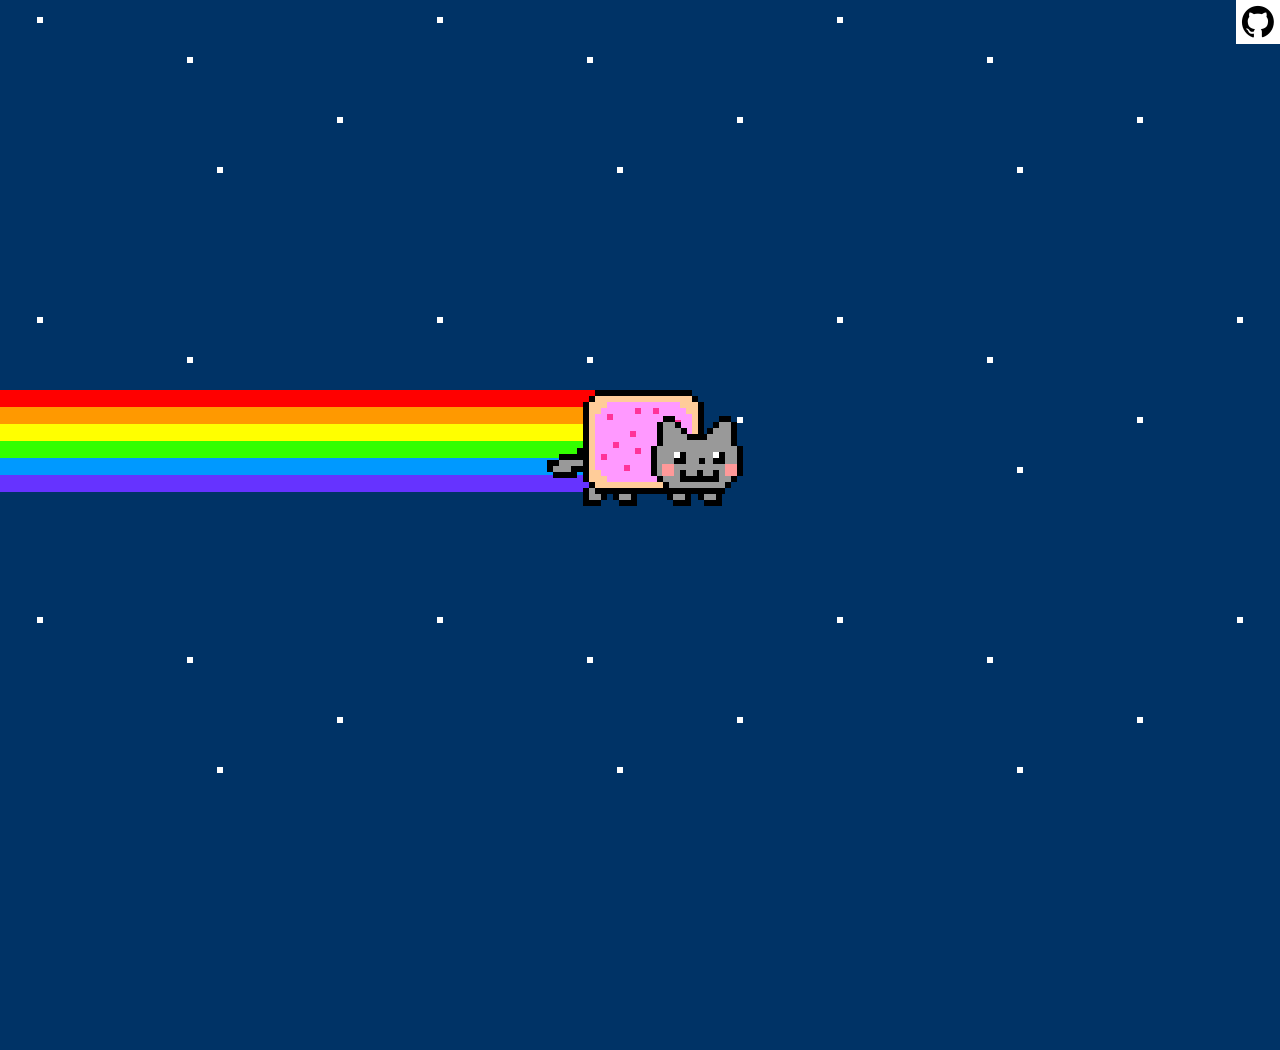
==== secrets/AHFUDC.html @ fc73c589 "Add files via upload" ====
<!DOCTYPE HTML>
<html lang="en-US">
<head>
	<meta charset="UTF-8">
	<title>nyan cat</title>

	<link rel="icon" href="favicon.ico" />
	<link rel="stylesheet" href="css/nyan.css"/>
</head>
<body>
	<div class="sparks-combo">
		<div class="spark"></div>
		<div class="spark"></div>
		<div class="spark"></div>
		<div class="spark"></div>
	</div>

	<div id="wave-a" class="hot rainbow"></div>
	<div id="wave-a" class="cold rainbow"></div>

	<div id="wave-b" class="hot rainbow"></div>
	<div id="wave-b" class="cold rainbow"></div>

	<div id="nyan-cat" class="frame1">
		<div id="tail"></div>

		<div id="paws"></div>

		<div id="pop-tarts-body">
			<div id="pop-tarts-body-cream"></div>
		</div>

		<div id="head">
			<div id="face"></div>
		</div>
	</div>

	<a href="https://github.com/cristurm/nyan-cat" title="Nyan Cat's home at GitHub" class="repo">
		<i class="octicon octicon-mark-github"></i>
		<span>My Github Repo</span>
	</a>

	<audio autoplay="true" loop="true">
		<source src="audio/nyan-cat.ogg" type="audio/ogg" />
		<source src="audio/nyan-cat.mp3" type="audio/mpeg" />
	</audio>

	<script src="js/nyan.js"></script>
</body>
</html>
---- secrets/css/nyan.css ----
@font-face {
  font-family: 'octicons';
  src: url('../font/octicons.eot?#iefix') format('embedded-opentype'), url('../font/octicons.woff') format('woff'), url('../font/octicons.ttf') format('truetype'), url('../font/octicons.svg#octicons') format('svg');
  font-weight: normal;
  font-style: normal;
}
html,
body {
  width: 100%;
  height: 100%;
  margin: 0;
  padding: 0;
  background: #036;
  overflow: hidden;
}
body {
  font: 13px/1.4 Helvetica, arial, freesans, clean, sans-serif, "Segoe UI Emoji", "Segoe UI Symbol";
}
.repo {
  position: absolute;
  top: 0;
  right: 0;
  color: black;
  background: white;
  padding: 6px 6px;
  outline: none;
  z-index: 4;
}
.repo i {
  float: left;
  cursor: pointer;
}
.repo span {
  float: left;
  padding-left: 0;
  line-height: 32px;
  overflow: hidden;
  width: 0;
  max-width: 0;
  white-space: nowrap;
  transition: max-width 1s;
}
.repo:hover span {
  padding-left: 6px;
  width: auto;
  max-width: 200px;
}
.octicon {
  font: normal normal 32px octicons;
  line-height: 1;
  display: inline-block;
  text-decoration: none;
  -webkit-font-smoothing: antialiased;
  -moz-osx-font-smoothing: grayscale;
  -webkit-user-select: none;
  -moz-user-select: none;
  -ms-user-select: none;
  user-select: none;
  cursor: default;
}
.octicon-mark-github:before {
  content: '\f00a';
}
/* nyan cat! */
#nyan-cat {
  position: absolute;
  width: 194px;
  height: 122px;
  top: 50%;
  left: 50%;
  margin-top: -60px;
  margin-left: -97px;
  z-index: 2;
}
#nyan-cat.frame1,
#nyan-cat.frame2 {
  margin-top: -54px;
}
/* pop-tarts body */
#pop-tarts-body {
  border: solid black;
  border-width: 6px 0;
  width: 97px;
  height: 92px;
  position: absolute;
  left: 52px;
  top: 0;
}
#pop-tarts-body:after {
  content: '';
  border: solid black;
  border-width: 0 6px;
  width: 109px;
  height: 80px;
  position: absolute;
  top: 6px;
  left: -12px;
}
#pop-tarts-body:before {
  content: '';
  position: absolute;
  left: -6px;
  top: 0;
  width: 109px;
  height: 92px;
  background: linear-gradient(black, black) no-repeat, linear-gradient(black, black) no-repeat, linear-gradient(black, black) no-repeat, linear-gradient(black, black) no-repeat;
  background-color: #fc9;
  background-size: 6px 6px;
  background-position: 0 0, 103px 0, 0 86px, 103px 86px;
}
#pop-tarts-body-cream {
  position: absolute;
  width: 100%;
  height: 80px;
  top: 6px;
  left: 0;
  background: linear-gradient(#f39, #f39) no-repeat, linear-gradient(#f39, #f39) no-repeat, linear-gradient(#f39, #f39) no-repeat, linear-gradient(#f39, #f39) no-repeat, linear-gradient(#f39, #f39) no-repeat, linear-gradient(#f39, #f39) no-repeat, linear-gradient(#f39, #f39) no-repeat, linear-gradient(#f39, #f39) no-repeat, linear-gradient(#f39, #f39) no-repeat, linear-gradient(#f39, #f39) no-repeat;
  background-color: #f9f;
  background-size: 6px 6px;
  background-position: 12px 12px, 40px 6px, 58px 6px, 35px 29px, 80px 18px, 18px 40px, 40px 46px, 6px 52px, 29px 63px;
}
#pop-tarts-body-cream:before {
  content: '';
  position: absolute;
  width: 100%;
  height: 100%;
  left: 0;
  top: 0;
  background: linear-gradient(#fc9, #fc9) no-repeat, linear-gradient(#fc9, #fc9) no-repeat, linear-gradient(#fc9, #fc9) no-repeat, linear-gradient(#fc9, #fc9) no-repeat, linear-gradient(#fc9, #fc9) no-repeat, linear-gradient(#fc9, #fc9) no-repeat, linear-gradient(#fc9, #fc9) no-repeat, linear-gradient(#fc9, #fc9) no-repeat;
  background-size: 12px 6px, 12px 6px, 12px 6px, 12px 6px, 6px 12px, 6px 12px, 6px 12px, 6px 12px;
  background-position: 0 0, 85px 0, 0 74px, 85px 74px, 0 0, 91px 0, 0 68px, 91px 68px;
}
/* pseudo elems */
#head:before,
#head:after,
#tail:before,
#nyan-cat:before,
#paws:before,
#face:before {
  content: '';
  position: absolute;
}
.sparks-combo {
  height: 300px;
  width: 200%;
  position: relative;
  animation: woosh 700ms 0ms linear infinite both;
}
.spark {
  z-index: 1;
  position: absolute;
  width: 100%;
  height: 100%;
  background-color: transparent;
  background: linear-gradient(to right, white 0px, white 6px, transparent 6px, transparent 400px) repeat-x, linear-gradient(to right, white 0px, white 6px, transparent 6px, transparent 400px) repeat-x, linear-gradient(to right, white 0px, white 6px, transparent 6px, transparent 400px) repeat-x, linear-gradient(to right, white 0px, white 6px, transparent 6px, transparent 400px) repeat-x;
}
.spark:before {
  background: linear-gradient(to right, white 0px, white 5px, transparent 5px, transparent 400px) repeat-x, linear-gradient(to right, white 0px, white 5px, transparent 5px, transparent 400px) repeat-x, linear-gradient(to right, white 0px, white 5px, transparent 5px, transparent 400px) repeat-x, linear-gradient(to right, white 0px, white 5px, transparent 5px, transparent 400px) repeat-x;
}
.spark:after {
  background: linear-gradient(to right, white 0px, white 6px, transparent 6px, transparent 400px) repeat-x, linear-gradient(to right, white 0px, white 6px, transparent 6px, transparent 400px) repeat-x, linear-gradient(to right, white 0px, white 11px, transparent 11px, transparent 400px) repeat-x, linear-gradient(to right, white 0px, white 11px, transparent 11px, transparent 400px) repeat-x;
}
.spark:before,
.spark:after {
  content: '';
  position: absolute;
  width: 100%;
  height: 100%;
  background-color: transparent;
}
.spark:nth-child(1) {
  z-index: 3;
  top: 0;
  left: 20px;
  animation: sparkly 700ms 0ms steps(1) infinite both;
}
.spark:nth-child(1):before {
  animation: sparkly-before 700ms 0ms steps(1) infinite both;
}
.spark:nth-child(1):after {
  animation: sparkly-after 700ms 0ms steps(1) infinite both;
}
.spark:nth-child(2) {
  top: 40px;
  left: 170px;
  animation: sparkly 700ms 200ms steps(1) infinite both;
}
.spark:nth-child(2):before {
  animation: sparkly-before 700ms 200ms steps(1) infinite both;
}
.spark:nth-child(2):after {
  animation: sparkly-after 700ms 200ms steps(1) infinite both;
}
.spark:nth-child(3) {
  top: 100px;
  left: 320px;
  animation: sparkly 700ms 400ms steps(1) infinite both;
}
.spark:nth-child(3):before {
  animation: sparkly-before 700ms 400ms steps(1) infinite both;
}
.spark:nth-child(3):after {
  animation: sparkly-after 700ms 400ms steps(1) infinite both;
}
.spark:nth-child(4) {
  top: 150px;
  left: 200px;
  animation: sparkly 700ms 600ms steps(1) infinite both;
}
.spark:nth-child(4):before {
  animation: sparkly-before 700ms 600ms steps(1) infinite both;
}
.spark:nth-child(4):after {
  animation: sparkly-after 700ms 600ms steps(1) infinite both;
}
@keyframes woosh {
  0% {
    left: 0px;
  }
  100% {
    left: -400px;
  }
}
@keyframes sparkly {
  0% {
    background-size: 400px 6px, 0 0, 0 0, 0 0;
    background-position: 17px 17px, 0 0, 0 0, 0 0;
  }
  16% {
    background-size: 400px 6px, 400px 6px, 400px 6px, 400px 6px;
    background-position: 17px 0, 34px 17px, 17px 34px, 0 17px;
  }
  33% {
    background-size: 400px 6px, 400px 6px, 400px 6px, 400px 6px;
    background-position: 17px 0, 34px 17px, 17px 34px, 0 17px;
  }
  50% {
    background-size: 400px 6px, 0 0, 0 0, 0 0;
    background-position: 17px 17px, 0 0, 0 0, 0 0;
  }
  66% {
    background-size: 400px 11px, 400px 11px, 0 0, 0 0;
    background-position: 17px 6px, 17px 23px, 0 0, 0 0;
  }
  83% {
    background-size: 0 0, 0 0, 400px 5px, 400px 5px;
    background-position: 0 0, 0 0, 11px 17px, 22px 17px;
  }
  100% {
    background-size: 400px 6px, 0 0, 0 0, 0 0;
    background-position: 17px 17px, 0 0, 0 0, 0 0;
  }
}
@keyframes sparkly-before {
  0% {
    background-size: 0 0, 0 0, 0 0, 0 0;
    background-position: 0 0, 0 0, 0 0, 0 0;
  }
  16% {
    background-size: 0 0, 0 0, 0 0, 0 0;
    background-position: 0 0, 0 0, 0 0, 0 0;
  }
  33% {
    background-size: 400px 5px, 400px 5px, 400px 5px, 400px 5px;
    background-position: 6px 6px, 29px 6px, 29px 29px, 6px 29px;
  }
  50% {
    background-size: 0 0, 0 0, 0 0, 0 0;
    background-position: 0 0, 0 0, 0 0, 0 0;
  }
  66% {
    background-size: 0 0, 0 0, 0 0, 0 0;
    background-position: 0 0, 0 0, 0 0, 0 0;
  }
  83% {
    background-size: 0 0, 0 0, 400px 5px, 400px 5px;
    background-position: 0 0, 0 0, 17px 12px, 17px 22px;
  }
  100% {
    background-size: 0 0, 0 0, 0 0, 0 0;
    background-position: 0 0, 0 0, 0 0, 0 0;
  }
}
@keyframes sparkly-after {
  0% {
    background-size: 0 0, 0 0, 0 0, 0 0;
    background-position: 0 0, 0 0, 0 0, 0 0;
  }
  16% {
    background-size: 0 0, 0 0, 0 0, 0 0;
    background-position: 0 0, 0 0, 0 0, 0 0;
  }
  33% {
    background-size: 0 0, 0 0, 0 0, 0 0;
    background-position: 0 0, 0 0, 0 0, 0 0;
  }
  50% {
    background-size: 400px 11px, 400px 11px, 400px 6px, 400px 6px;
    background-position: 17px 0, 17px 29px, 0 17px, 29px 17px;
  }
  66% {
    background-size: 0 0, 0 0, 400px 6px, 400px 6px;
    background-position: 0 0, 0 0, 6px 17px, 23px 17px;
  }
  83% {
    background-size: 0 0, 0 0, 0 0, 0 0;
    background-position: 0 0, 0 0, 0 0, 0 0;
  }
  100% {
    background-size: 0 0, 0 0, 0 0, 0 0;
    background-position: 0 0, 0 0, 0 0, 0 0;
  }
}
.rainbow {
  background: none;
  height: 102px;
  width: 50%;
  position: absolute;
  top: 50%;
  right: 50%;
  margin-right: 45px;
  z-index: 2;
}
.hot:after,
.hot:before,
.cold:after,
.cold:before {
  content: "";
  position: absolute;
  left: 0;
  right: 0;
  height: 50%;
}
.hot:after,
.hot:before {
  top: 0;
}
.cold:after,
.cold:before {
  bottom: 0;
}
#wave-a {
  margin-top: -54px;
  animation: wavy 700ms 0ms steps(2) infinite both;
}
#wave-b {
  margin-top: -60px;
  animation: wavy 700ms 350ms steps(2) infinite both;
}
/* red */
.hot {
  background-image: linear-gradient(to right, #f00 49px, transparent 49px, transparent 92px);
}
/* orange */
.hot:after {
  background-image: linear-gradient(to right, #f90 49px, transparent 49px, transparent 92px);
}
/* yellow */
.hot:before {
  background-image: linear-gradient(to right, #ff0 49px, transparent 49px, transparent 92px);
}
/* green */
.cold:after {
  background-image: linear-gradient(to right, #3f0 49px, transparent 49px, transparent 92px);
  background-position: left top;
}
/* blue */
.cold:before {
  background-image: linear-gradient(to right, #09f 49px, transparent 49px, transparent 92px);
}
/* purple */
.cold {
  background-image: linear-gradient(to right, #63f 49px, transparent 49px, transparent 92px);
}
.rainbow,
.hot:after,
.hot:before,
.cold:after,
.cold:before {
  background-size: 95px 17px;
  background-repeat: repeat-x;
}
#wave-a.hot,
#wave-a.cold:after {
  background-position: left top;
}
#wave-a.hot:after,
#wave-a.cold:before {
  background-position: left center;
}
#wave-a.hot:before,
#wave-a.cold {
  background-position: left bottom;
}
#wave-b.hot,
#wave-b.cold:after {
  background-position: 46px top;
}
#wave-b.hot:after,
#wave-b.cold:before {
  background-position: 46px center;
}
#wave-b.hot:before,
#wave-b.cold {
  background-position: 46px bottom;
}
@keyframes wavy {
  0% {
    margin-top: -54px;
  }
  100% {
    margin-top: -60px;
  }
}
/* head */
#head {
  width: 80px;
  height: 30px;
  border: solid black;
  border-width: 0 6px;
  background: #999;
  position: absolute;
}
/* #head:before = left ear | #head:after = right ear */
#head:before,
#head:after {
  width: 40px;
  height: 30px;
  top: -30px;
  background: linear-gradient(black, black) no-repeat, linear-gradient(black, black) no-repeat, linear-gradient(black, black) no-repeat, linear-gradient(black, black) no-repeat, linear-gradient(black, black) no-repeat, linear-gradient(#999, #999) no-repeat, linear-gradient(#999, #999) no-repeat, linear-gradient(#999, #999) no-repeat, linear-gradient(#999, #999) no-repeat;
  background-size: 6px 24px, 12px 6px, 12px 6px, 6px 6px, 6px 6px, 12px 30px, 12px 12px, 12px 6px, 6px 6px;
  background-position: 0 6px, 6px 0, 30px 18px, 18px 6px, 24px 12px, 6px 6px, 18px 18px, 30px 24px, 18px 12px;
}
#head:after {
  right: 0;
  transform: scaleX(-1);
  -webkit-transform: scaleX(-1);
}
#face {
  width: 80px;
  height: 100%;
  position: absolute;
  top: 6px;
  background: linear-gradient(white, white) no-repeat, linear-gradient(white, white) no-repeat, linear-gradient(#f99, #f99) no-repeat, linear-gradient(#f99, #f99) no-repeat, linear-gradient(black, black) no-repeat, linear-gradient(black, black) no-repeat, linear-gradient(black, black) no-repeat, linear-gradient(black, black) no-repeat, linear-gradient(black, black) no-repeat, linear-gradient(black, black) no-repeat;
  background-size: 6px 6px, 6px 6px, 12px 12px, 12px 12px, 12px 12px, 12px 12px, 6px 6px, 6px 6px, 6px 6px, 6px 6px;
  background-position: 17px 0, 56px 0, 5px 12px, 68px 12px, 17px 0, 56px 0, 42px 6px, 23px 18px, 40px 18px, 56px 18px;
}
/* #face:before = chin */
#face:before {
  bottom: -12px;
  width: 100%;
  height: 18px;
  background: linear-gradient(black, black) no-repeat, linear-gradient(black, black) no-repeat, linear-gradient(black, black) no-repeat, linear-gradient(black, black) no-repeat, linear-gradient(black, black) no-repeat, linear-gradient(black, black) no-repeat, linear-gradient(#999, #999) no-repeat, linear-gradient(#999, #999) no-repeat;
  background-size: 6px 6px, 6px 6px, 6px 6px, 6px 6px, 56px 6px, 39px 6px, 68px 6px, 56px 6px;
  background-position: 0 0, 6px 6px, 74px 0, 68px 6px, 12px 12px, 23px 0, 6px 0, 12px 6px;
}
/* FRAME 1 AND 5 */
.frame1 #head,
.frame5 #head {
  bottom: 36px;
  right: 0;
}
/* FRAMES 2 AND 3 AND 4 */
.frame2 #head,
.frame3 #head,
.frame4 #head {
  bottom: 36px;
  right: -6px;
}
/* FRAME 6 */
.frame6 #head {
  bottom: 42px;
  right: 0;
}
/* paws */
#paws {
  width: 156px;
  height: 30px;
  position: absolute;
  bottom: 0;
  left: 24px;
}
/* FRAME 1 */
.frame1 #paws {
  background: linear-gradient(black, black) no-repeat, linear-gradient(black, black) no-repeat, linear-gradient(black, black) no-repeat, linear-gradient(black, black) no-repeat, linear-gradient(black, black) no-repeat, linear-gradient(black, black) no-repeat, linear-gradient(black, black) no-repeat, linear-gradient(black, black) no-repeat;
  background-size: 18px 18px;
  background-position: 4px 6px, 10px 0, 34px 0, 40px 6px, 94px 0px, 101px 6px, 125px 0px, 131px 6px;
}
.frame1 #paws:before {
  width: 100%;
  height: 100%;
  background: linear-gradient(#999, #999) no-repeat, linear-gradient(#999, #999) no-repeat, linear-gradient(#999, #999) no-repeat, linear-gradient(#999, #999) no-repeat, linear-gradient(#999, #999) no-repeat;
  background-size: 12px 12px, 12px 12px, 12px 12px, 12px 12px, 6px 6px;
  background-position: 10px 6px, 40px 6px, 101px 6px, 131px 6px, 22px 6px;
}
/* FRAMES 2 AND 4 */
.frame2 #paws,
.frame4 #paws {
  background: linear-gradient(black, black) no-repeat, linear-gradient(black, black) no-repeat, linear-gradient(black, black) no-repeat, linear-gradient(black, black) no-repeat, linear-gradient(black, black) no-repeat, linear-gradient(black, black) no-repeat, linear-gradient(black, black) no-repeat, linear-gradient(black, black) no-repeat;
  background-size: 18px 18px;
  background-position: 10px 6px, 16px 0, 40px 0, 46px 6px, 95px 0, 101px 6px, 125px 0, 131px 6px;
}
.frame2 #paws:before,
.frame4 #paws:before {
  width: 100%;
  height: 100%;
  background: linear-gradient(#999, #999) no-repeat, linear-gradient(#999, #999) no-repeat, linear-gradient(#999, #999) no-repeat, linear-gradient(#999, #999) no-repeat;
  background-size: 12px 12px;
  background-position: 16px 6px, 46px 6px, 101px 6px, 131px 6px;
}
/* FRAME 3 */
.frame3 #paws {
  background: linear-gradient(black, black) no-repeat, linear-gradient(black, black) no-repeat, linear-gradient(black, black) no-repeat, linear-gradient(black, black) no-repeat, linear-gradient(black, black) no-repeat, linear-gradient(black, black) no-repeat, linear-gradient(black, black) no-repeat, linear-gradient(black, black) no-repeat;
  background-size: 18px 18px;
  background-position: 16px 6px, 22px 0px, 46px 0px, 52px 6px, 100px 0px, 106px 6px, 131px 0px, 137px 6px;
}
.frame3 #paws:before {
  width: 100%;
  height: 100%;
  background: linear-gradient(#999, #999) no-repeat, linear-gradient(#999, #999) no-repeat, linear-gradient(#999, #999) no-repeat, linear-gradient(#999, #999) no-repeat;
  background-size: 12px 12px;
  background-position: 22px 6px, 52px 6px, 106px 6px, 137px 6px;
}
/* FRAME 5 AND 6 */
.frame5 #paws,
.frame6 #paws {
  background: linear-gradient(black, black) no-repeat, linear-gradient(black, black) no-repeat, linear-gradient(black, black) no-repeat, linear-gradient(black, black) no-repeat, linear-gradient(black, black) no-repeat, linear-gradient(black, black) no-repeat, linear-gradient(black, black) no-repeat, linear-gradient(black, black) no-repeat;
  background-size: 18px 18px;
  background-position: 4px 6px, 10px 0, 34px 0, 40px 6px, 94px 0px, 101px 6px, 125px 0px, 131px 6px;
}
.frame5 #paws:before,
.frame6 #paws:before {
  width: 100%;
  height: 100%;
  background: linear-gradient(#999, #999) no-repeat, linear-gradient(#999, #999) no-repeat, linear-gradient(#999, #999) no-repeat, linear-gradient(#999, #999) no-repeat, linear-gradient(#999, #999) no-repeat;
  background-size: 12px 12px;
  background-position: 10px 6px, 16px 0, 40px 6px, 101px 6px, 131px 6px;
}
/* FRAME 6 */
.frame6 #paws {
  background-position: 4px 6px, 10px 0, 40px 0, 34px 6px, 101px 0px, 95px 6px, 125px 0px, 131px 6px;
}
/* tail */
#tail {
  width: 40px;
  height: 54px;
  position: absolute;
  left: 0;
  top: 40px;
}
/* FRAME 1 */
.frame1 #tail {
  background: linear-gradient(black, black) no-repeat, linear-gradient(black, black) no-repeat, linear-gradient(black, black) no-repeat, linear-gradient(black, black) no-repeat, linear-gradient(black, black) no-repeat;
  background-size: 23px 18px;
  background-position: 6px 0, 11px 6px, 17px 11px, 23px 17px, 34px 23px;
}
.frame1 #tail:before {
  left: 11px;
  top: 6px;
  width: 29px;
  height: 23px;
  background: linear-gradient(#999, #999) no-repeat, linear-gradient(#999, #999) no-repeat, linear-gradient(#999, #999) no-repeat, linear-gradient(#999, #999) no-repeat;
  background-size: 11px 6px;
  background-position: 0 0, 6px 6px, 12px 12px, 18px 18px, 24px 24px;
}
/* FRAMES 2 AND 6 */
.frame2 #tail,
.frame6 #tail {
  background: linear-gradient(black, black) no-repeat, linear-gradient(black, black) no-repeat, linear-gradient(black, black) no-repeat, linear-gradient(black, black) no-repeat;
  background-size: 11px 23px, 11px 23px, 11px 23px, 6px 11px;
  background-position: 12px 6px, 18px 12px, 29px 17px, 6px 12px;
}
.frame2 #tail:before,
.frame6 #tail:before {
  width: 28px;
  height: 23px;
  left: 12px;
  top: 12px;
  background: linear-gradient(#999, #999) no-repeat, linear-gradient(#999, #999) no-repeat, linear-gradient(#999, #999) no-repeat, linear-gradient(#999, #999) no-repeat, linear-gradient(#999, #999) no-repeat;
  background-size: 11px 6px;
  background-position: 0 0, 0 5px, 6px 11px, 17px 11px, 17px 17px;
}
/* FRAME 3 */
.frame3 #tail {
  background: linear-gradient(black, black) no-repeat, linear-gradient(black, black) no-repeat, linear-gradient(black, black) no-repeat, linear-gradient(black, black) no-repeat;
  background-size: 24px 12px, 24px 12px, 24px 12px, 6px 24px;
  background-position: 16px 24px, 4px 30px, 10px 36px, 34px 18px;
}
.frame3 #tail:before {
  width: 30px;
  height: 12px;
  top: 30px;
  right: 0;
  background: linear-gradient(#999, #999) no-repeat, linear-gradient(#999, #999) no-repeat;
  background-size: 24px 6px, 18px 6px;
  background-position: 6px 0, 0 6px;
}
/* FRAME 4 */
.frame4 #tail {
  background: linear-gradient(black, black) no-repeat, linear-gradient(black, black) no-repeat, linear-gradient(black, black) no-repeat, linear-gradient(black, black) no-repeat;
  background-size: 12px 24px, 12px 24px, 12px 24px, 6px 12px;
  background-position: 28px 18px, 16px 24px, 10px 30px, 4px 36px;
}
.frame4 #tail:before {
  width: 30px;
  height: 24px;
  top: 24px;
  right: 0;
  background: linear-gradient(#999, #999) no-repeat, linear-gradient(#999, #999) no-repeat, linear-gradient(#999, #999) no-repeat;
  background-size: 12px 12px, 12px 12px, 12px 6px;
  background-position: 18px 0, 0 12px, 6px 6px;
}
/* FRAME 5 */
.frame5 #tail {
  background: linear-gradient(black, black) no-repeat, linear-gradient(black, black) no-repeat, linear-gradient(black, black) no-repeat, linear-gradient(black, black) no-repeat, linear-gradient(black, black) no-repeat;
  background-size: 24px 18px, 24px 18px, 6px 12px, 6px 12px, 12px 6px;
  background-position: 6px 6px, 12px 12px, 0 12px, 36px 12px, 28px 30px;
}
.frame5 #tail:before {
  width: 34px;
  height: 18px;
  top: 12px;
  right: 0;
  background: linear-gradient(#999, #999) no-repeat, linear-gradient(#999, #999) no-repeat, linear-gradient(#999, #999) no-repeat;
  background-size: 18px 6px, 22px 6px, 6px 6px;
  background-position: 0 0, 6px 6px, 28px 12px;
}
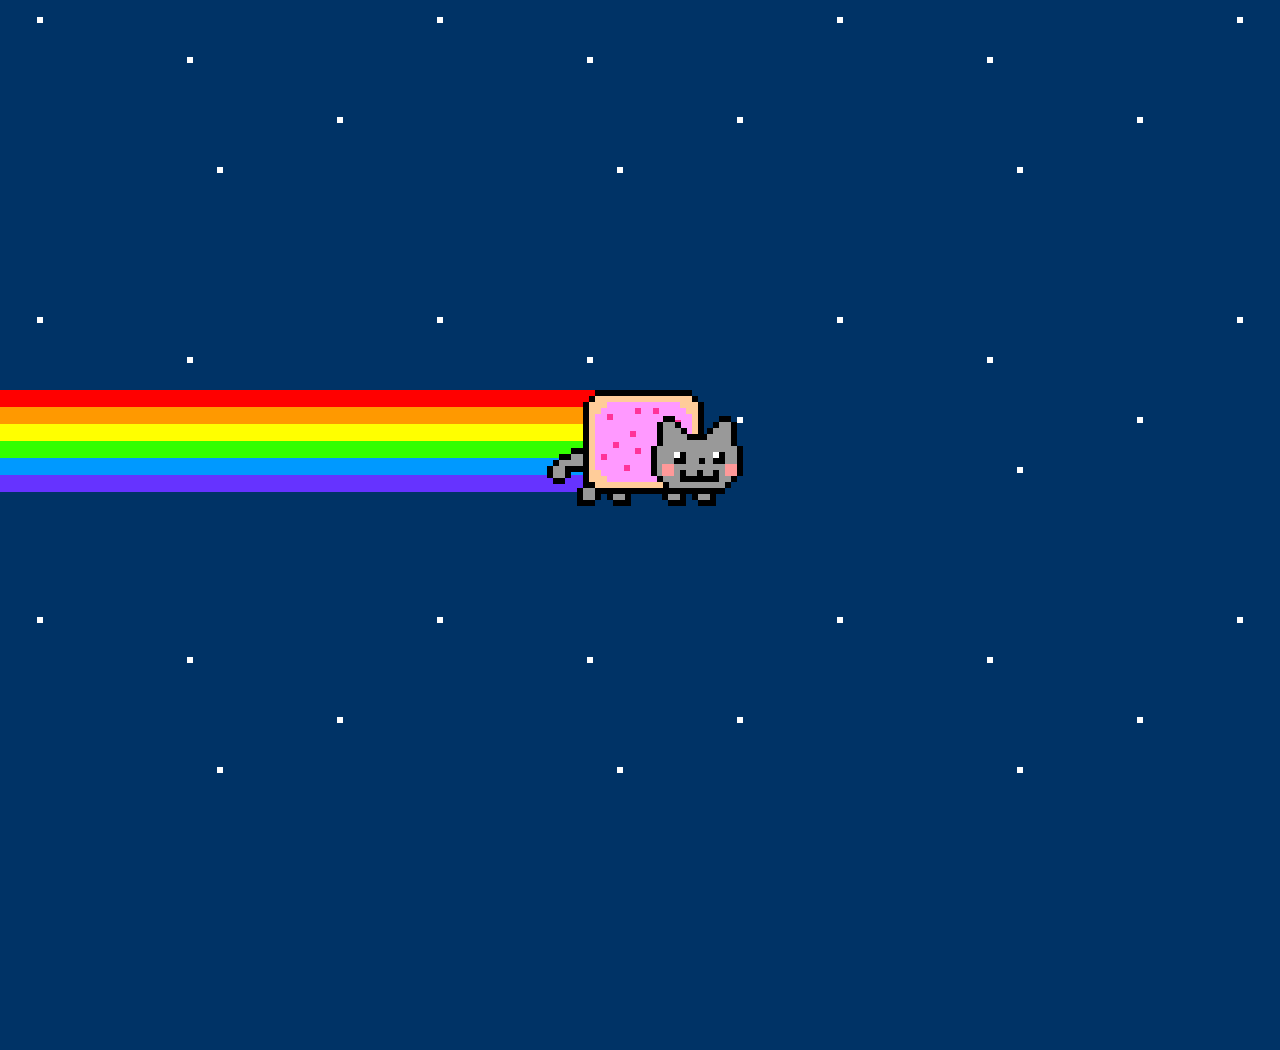
==== commit 2e5329d4: "Update AHFUDC.html" ====
--- a/secrets/AHFUDC.html
+++ b/secrets/AHFUDC.html
@@ -35,9 +35,7 @@
 		</div>
 	</div>
 
-	<a href="https://github.com/cristurm/nyan-cat" title="Nyan Cat's home at GitHub" class="repo">
-		<i class="octicon octicon-mark-github"></i>
-		<span>My Github Repo</span>
+
 	</a>
 
 	<audio autoplay="true" loop="true">
